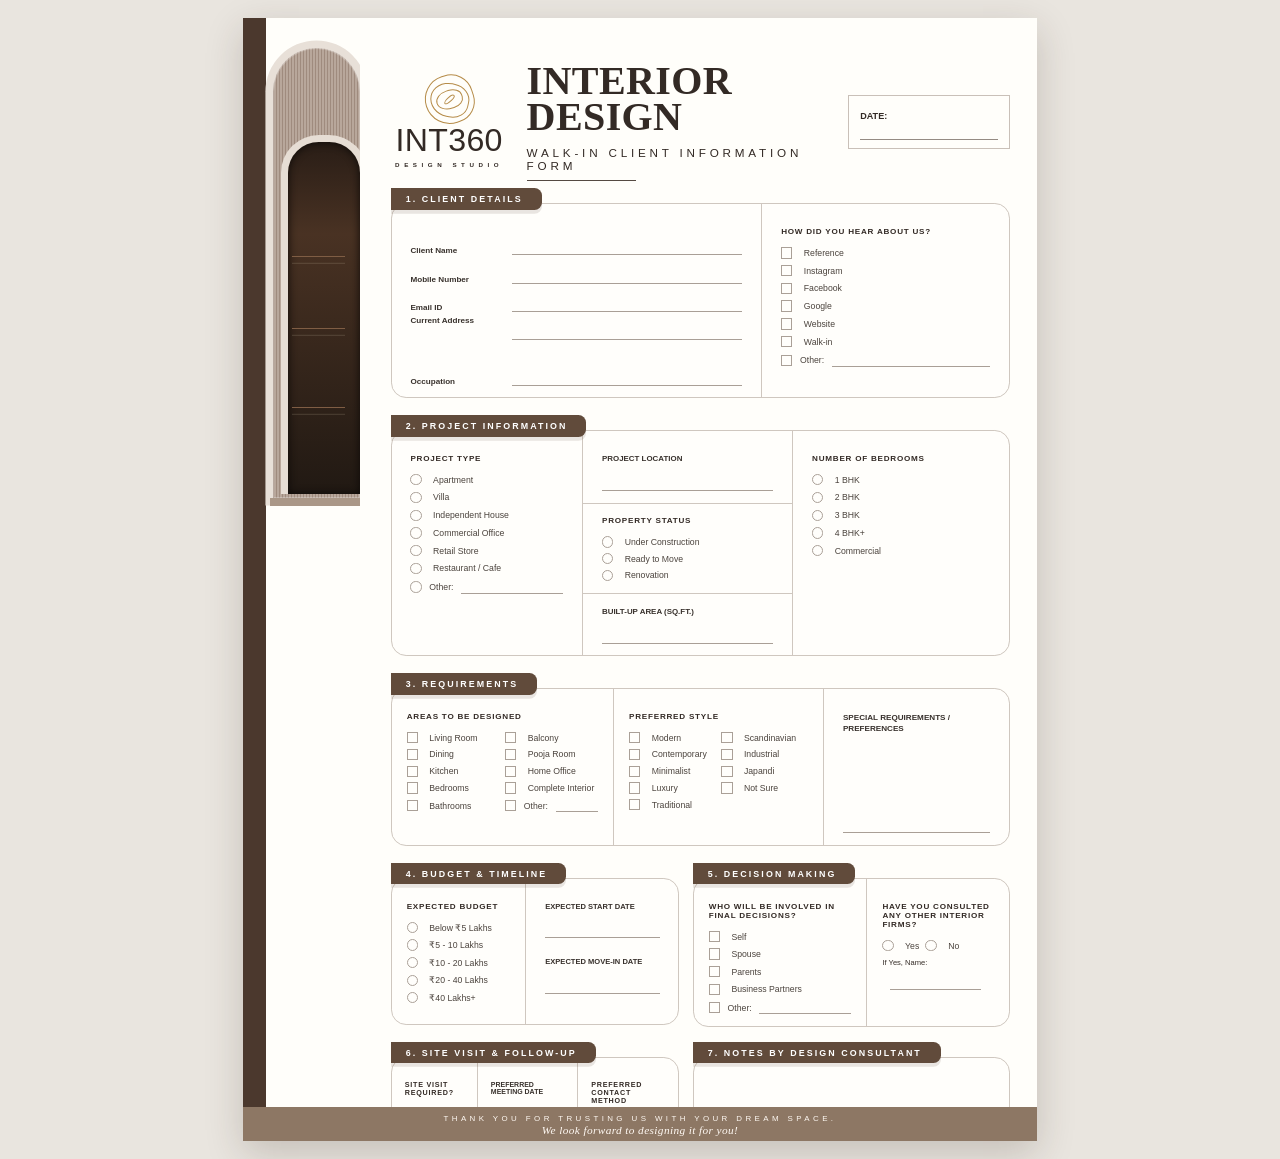
==== exact-replica.html @ fd920ab2 "Initialize project and fix PDF rendering" ====
<!doctype html>
<html lang="en">
  <head>
    <meta charset="UTF-8" />
    <meta name="viewport" content="width=device-width, initial-scale=1.0" />
    <title>Interior Design - Walk-in Client Information Form</title>
    <link rel="stylesheet" href="exact-replica.css" />
  </head>
  <body>
    <main class="paper" aria-label="Interior design walk-in client information form">
      <aside class="decor" aria-hidden="true">
        <i class="edge"></i><i class="arch"><b></b><b></b><b></b></i><i class="floor"></i>
      </aside>

      <header class="form-header">
        <div class="brand" aria-label="INT360 Design Studio">
          <span class="fingerprint"><i></i><i></i><i></i><i></i></span>
          <strong>INT360</strong><small>DESIGN STUDIO</small>
        </div>
        <div class="form-title"><h1>INTERIOR DESIGN</h1><p>WALK-IN CLIENT INFORMATION FORM</p><i></i></div>
        <label class="date-box">DATE:<input name="date" type="text" aria-label="Date" /></label>
      </header>

      <form class="brief-form">
        <section class="section client-section">
          <h2>1. CLIENT DETAILS</h2>
          <div class="panel client-grid">
            <div class="lines">
              <label>Client Name <input name="client-name" type="text" /></label>
              <label>Mobile Number <input name="mobile" type="tel" /></label>
              <label>Email ID <input name="email" type="email" /></label>
              <label class="address">Current Address <textarea name="address" rows="2"></textarea></label>
              <label>Occupation <input name="occupation" type="text" /></label>
            </div>
            <div class="option-block source">
              <h3>HOW DID YOU HEAR ABOUT US?</h3>
              <div class="options"><label><input type="checkbox" name="source" value="Reference" />Reference</label><label><input type="checkbox" name="source" value="Instagram" />Instagram</label><label><input type="checkbox" name="source" value="Facebook" />Facebook</label><label><input type="checkbox" name="source" value="Google" />Google</label><label><input type="checkbox" name="source" value="Website" />Website</label><label><input type="checkbox" name="source" value="Walk-in" />Walk-in</label><label class="other"><input type="checkbox" name="source" value="Other" />Other:<input type="text" name="source-other" /></label></div>
            </div>
          </div>
        </section>

        <section class="section project-section">
          <h2>2. PROJECT INFORMATION</h2>
          <div class="panel project-grid">
            <div class="option-block split-right"><h3>PROJECT TYPE</h3><div class="options"><label><input type="radio" name="project-type" value="Apartment" />Apartment</label><label><input type="radio" name="project-type" value="Villa" />Villa</label><label><input type="radio" name="project-type" value="Independent House" />Independent House</label><label><input type="radio" name="project-type" value="Commercial Office" />Commercial Office</label><label><input type="radio" name="project-type" value="Retail Store" />Retail Store</label><label><input type="radio" name="project-type" value="Restaurant / Cafe" />Restaurant / Cafe</label><label class="other"><input type="radio" name="project-type" value="Other" />Other:<input type="text" name="project-other" /></label></div></div>
            <div class="project-middle split-right"><label>PROJECT LOCATION<input name="location" type="text" /></label><div class="rule"></div><div class="option-block"><h3>PROPERTY STATUS</h3><div class="options short"><label><input type="radio" name="status" value="Under Construction" />Under Construction</label><label><input type="radio" name="status" value="Ready to Move" />Ready to Move</label><label><input type="radio" name="status" value="Renovation" />Renovation</label></div></div><div class="rule"></div><label>BUILT-UP AREA (SQ.FT.)<input name="area" type="text" /></label></div>
            <div class="option-block bedrooms"><h3>NUMBER OF BEDROOMS</h3><div class="options"><label><input type="radio" name="bedrooms" value="1 BHK" />1 BHK</label><label><input type="radio" name="bedrooms" value="2 BHK" />2 BHK</label><label><input type="radio" name="bedrooms" value="3 BHK" />3 BHK</label><label><input type="radio" name="bedrooms" value="4 BHK+" />4 BHK+</label><label><input type="radio" name="bedrooms" value="Commercial" />Commercial</label></div></div>
          </div>
        </section>

        <section class="section requirements-section">
          <h2>3. REQUIREMENTS</h2>
          <div class="panel requirements-grid">
            <div class="option-block areas split-right"><h3>AREAS TO BE DESIGNED</h3><div class="options columns"><label><input type="checkbox" name="areas" value="Living Room" />Living Room</label><label><input type="checkbox" name="areas" value="Balcony" />Balcony</label><label><input type="checkbox" name="areas" value="Dining" />Dining</label><label><input type="checkbox" name="areas" value="Pooja Room" />Pooja Room</label><label><input type="checkbox" name="areas" value="Kitchen" />Kitchen</label><label><input type="checkbox" name="areas" value="Home Office" />Home Office</label><label><input type="checkbox" name="areas" value="Bedrooms" />Bedrooms</label><label><input type="checkbox" name="areas" value="Complete Interior" />Complete Interior</label><label><input type="checkbox" name="areas" value="Bathrooms" />Bathrooms</label><label class="other"><input type="checkbox" name="areas" value="Other" />Other:<input type="text" name="area-other" /></label></div></div>
            <div class="option-block styles split-right"><h3>PREFERRED STYLE</h3><div class="options columns"><label><input type="checkbox" name="style" value="Modern" />Modern</label><label><input type="checkbox" name="style" value="Scandinavian" />Scandinavian</label><label><input type="checkbox" name="style" value="Contemporary" />Contemporary</label><label><input type="checkbox" name="style" value="Industrial" />Industrial</label><label><input type="checkbox" name="style" value="Minimalist" />Minimalist</label><label><input type="checkbox" name="style" value="Japandi" />Japandi</label><label><input type="checkbox" name="style" value="Luxury" />Luxury</label><label><input type="checkbox" name="style" value="Not Sure" />Not Sure</label><label><input type="checkbox" name="style" value="Traditional" />Traditional</label></div></div>
            <label class="notes">SPECIAL REQUIREMENTS /<br />PREFERENCES<textarea name="preferences" rows="4"></textarea></label>
          </div>
        </section>

        <div class="two-up">
          <section class="section budget-section"><h2>4. BUDGET &amp; TIMELINE</h2><div class="panel budget-grid"><div class="option-block split-right"><h3>EXPECTED BUDGET</h3><div class="options"><label><input type="radio" name="budget" value="Below 5 Lakhs" />Below ₹5 Lakhs</label><label><input type="radio" name="budget" value="5-10 Lakhs" />₹5 - 10 Lakhs</label><label><input type="radio" name="budget" value="10-20 Lakhs" />₹10 - 20 Lakhs</label><label><input type="radio" name="budget" value="20-40 Lakhs" />₹20 - 40 Lakhs</label><label><input type="radio" name="budget" value="40 Lakhs+" />₹40 Lakhs+</label></div></div><div class="dates"><label>EXPECTED START DATE<input name="start-date" type="text" /></label><label>EXPECTED MOVE-IN DATE<input name="move-in-date" type="text" /></label></div></div></section>
          <section class="section decision-section"><h2>5. DECISION MAKING</h2><div class="panel decision-grid"><div class="option-block split-right"><h3>WHO WILL BE INVOLVED IN FINAL DECISIONS?</h3><div class="options"><label><input type="checkbox" name="decision" value="Self" />Self</label><label><input type="checkbox" name="decision" value="Spouse" />Spouse</label><label><input type="checkbox" name="decision" value="Parents" />Parents</label><label><input type="checkbox" name="decision" value="Business Partners" />Business Partners</label><label class="other"><input type="checkbox" name="decision" value="Other" />Other:<input type="text" name="decision-other" /></label></div></div><div class="option-block consulted"><h3>HAVE YOU CONSULTED ANY OTHER INTERIOR FIRMS?</h3><div class="options inline"><label><input type="radio" name="other-firms" value="Yes" />Yes</label><label><input type="radio" name="other-firms" value="No" />No</label></div><label class="firm">If Yes, Name:<input name="firm-name" type="text" /></label></div></div></section>
        </div>

        <div class="two-up final-row">
          <section class="section visit-section"><h2>6. SITE VISIT &amp; FOLLOW-UP</h2><div class="panel visit-grid"><div class="option-block split-right"><h3>SITE VISIT REQUIRED?</h3><div class="options"><label><input type="radio" name="site-visit" value="Yes" />Yes</label><label><input type="radio" name="site-visit" value="No" />No</label></div></div><label class="meeting split-right">PREFERRED MEETING DATE<input name="meeting-date" type="text" /></label><div class="option-block"><h3>PREFERRED CONTACT METHOD</h3><div class="options"><label><input type="checkbox" name="contact" value="Call" />Call</label><label><input type="checkbox" name="contact" value="WhatsApp" />WhatsApp</label><label><input type="checkbox" name="contact" value="Email" />Email</label></div></div></div></section>
          <section class="section consultant-section"><h2>7. NOTES BY DESIGN CONSULTANT</h2><div class="panel consultant"><textarea name="consultant-notes" rows="3" aria-label="Notes by design consultant"></textarea><div><label>CONSULTANT NAME:<input name="consultant-name" type="text" /></label><label>SIGNATURE:<input name="signature" type="text" /></label></div></div></section>
        </div>
      </form>
      <footer>THANK YOU FOR TRUSTING US WITH YOUR DREAM SPACE.<em>We look forward to designing it for you!</em></footer>
    </main>
    <script src="exact-replica.js"></script>
  </body>
</html>
---- exact-replica.css ----
:root { --ink:#332a25; --brown:#614b3b; --line:#cfc7bf; --paper:#fffefa; --muted:#615852; }
* { box-sizing:border-box; }
body { margin:0; padding:18px; color:var(--ink); background:#e9e5df; font-family:Arial, Helvetica, sans-serif; -webkit-print-color-adjust:exact; print-color-adjust:exact; }
.paper { position:relative; width:210mm; height:297mm; margin:auto; padding:10mm 7mm 11mm 39mm; overflow:hidden; background:var(--paper); box-shadow:0 12px 36px rgba(54,41,30,.2); }
.decor { position:absolute; inset:0 auto 0 0; width:31mm; overflow:hidden; pointer-events:none; }
.decor .edge { position:absolute; inset:0 auto 0 0; width:6mm; background:#4b382d; }
.decor .arch { position:absolute; top:8mm; left:8mm; width:23mm; height:119mm; border-radius:12mm 12mm 0 0; background:repeating-linear-gradient(90deg,#9f8b7e 0 1px,#b8a79b 1px 3px); box-shadow:0 0 0 2mm #e8e0d8, inset 0 0 0 1px rgba(255,255,255,.25); }
.decor .arch::before { content:""; position:absolute; top:23mm; left:2mm; width:19mm; height:93mm; border:2.1mm solid #e6ddd4; border-bottom:0; border-radius:10mm 10mm 0 0; background:linear-gradient(180deg,#291d16,#493223 26%,#211913); box-shadow:inset 0 0 8px #0c0907; }
.decor .arch b { position:absolute; z-index:1; left:5mm; width:14mm; height:1px; background:#7f5d44; box-shadow:0 1.8mm 0 rgba(254,238,215,.15); }
.decor .arch b:nth-child(1){top:55mm}.decor .arch b:nth-child(2){top:74mm}.decor .arch b:nth-child(3){top:95mm}.decor .floor { position:absolute; left:7mm; top:127mm; width:24mm; height:2mm; background:#aa9787; }
.form-header { display:grid; grid-template-columns:31mm 1fr 43mm; align-items:center; min-height:35mm; gap:5mm; }
.brand { text-align:center; letter-spacing:.02em; }.brand strong { display:block; margin-top:1mm; font-size:8.5mm; line-height:.8; font-weight:500; }.brand small { display:block; margin-top:2mm; font-size:1.65mm; letter-spacing:1.2mm; font-weight:700; }
.fingerprint { position:relative; display:block; width:13mm; height:13mm; margin:auto; transform:rotate(-18deg); }.fingerprint i { position:absolute; inset:0; border:1px solid #b68c49; border-radius:52% 48% 46% 54%; }.fingerprint i:nth-child(2){inset:2mm 1.4mm;transform:rotate(30deg)}.fingerprint i:nth-child(3){inset:4mm 3mm}.fingerprint i:nth-child(4){inset:5.8mm 4.8mm;transform:rotate(-25deg)}
.form-title { align-self:center; }.form-title h1 { margin:0; font:700 10.6mm/.9 Georgia,serif; letter-spacing:.1mm; }.form-title p { margin:3mm 0 2mm; font-size:3.1mm; font-weight:500; letter-spacing:1mm; }.form-title i { display:block; width:29mm; border-bottom:.45mm solid #554a42; }
.date-box { display:block; padding:4mm 3mm 2mm; border:.45mm solid #c9c0b8; font-size:2.4mm; font-weight:700; }.date-box input { display:block; width:100%; margin-top:1mm; padding:0 0 1mm; border:0; border-bottom:.35mm solid #958b83; outline:0; background:transparent; font-size:2.6mm; }
.brief-form { display:grid; gap:4.5mm; }.section { position:relative; padding-top:4mm; }.section h2 { position:absolute; z-index:2; top:0; left:0; margin:0; padding:1.55mm 5mm 1.55mm 4mm; border-radius:0 2mm 2mm 0; color:#fff; background:var(--brown); box-shadow:0 1mm 0 rgba(75,53,38,.12); font-size:2.35mm; letter-spacing:.55mm; }
.panel { position:relative; overflow:hidden; border:.4mm solid var(--line); border-radius:4mm; background:rgba(255,255,255,.14); }.client-grid,.project-grid,.requirements-grid,.budget-grid,.decision-grid,.visit-grid { display:grid; }.client-grid{grid-template-columns:60% 40%;min-height:48mm}.project-grid{grid-template-columns:31% 34% 35%;min-height:54mm}.requirements-grid{grid-template-columns:36% 34% 30%;min-height:40mm}.two-up{display:grid;grid-template-columns:1fr 1.1fr;gap:3.5mm}.budget-grid{grid-template-columns:47% 53%;min-height:35mm}.decision-grid{grid-template-columns:55% 45%;min-height:35mm}.visit-grid{grid-template-columns:30% 35% 35%;min-height:27mm}
.lines,.option-block,.project-middle,.dates,.meeting,.notes { padding:6mm 5mm 3mm; }.lines { border-right:.35mm solid var(--line); }.split-right { border-right:.35mm solid var(--line); }.lines label,.project-middle>label,.dates label,.meeting,.notes,.consultant label { display:block; color:#38312c; font-size:2.15mm; font-weight:700; }.lines label { display:grid; grid-template-columns:25mm 1fr; align-items:end; gap:2mm; min-height:7.5mm; }.lines .address { align-items:start; min-height:12mm; padding-top:1mm; }.lines input,.lines textarea,.project-middle input,.dates input,.meeting input,.notes textarea,.consultant input,.other input[type=text],.firm input { width:100%; min-width:0; padding:0 0 1mm; border:0; border-bottom:.35mm solid #a99f96; outline:0; background:transparent; font:2.3mm Arial,sans-serif; }.lines textarea,.notes textarea,.consultant textarea { resize:none; }.option-block h3 { margin:0 0 3mm; font-size:2.15mm; letter-spacing:.2mm; }.options { display:grid; gap:1.7mm; }.options label { display:flex; align-items:center; gap:3mm; color:#4b433d; font-size:2.3mm; white-space:nowrap; }.options.columns { grid-template-columns:1fr 1fr; column-gap:5mm; }.options.inline { display:flex; gap:5mm; }.options.short { gap:1.4mm; }.options .other { gap:2mm; }.other input[type=text] { height:3.5mm; }.option-block input[type=checkbox],.option-block input[type=radio] { appearance:none; width:3mm; height:3mm; flex:none; margin:0; border:.35mm solid #aaa097; background:transparent; display:grid; place-content:center; }.option-block input[type=radio]{border-radius:50%}.option-block input[type=checkbox]::after,.option-block input[type=radio]::after { content:""; width:1.5mm; height:1.5mm; transform:scale(0); background:#604a3a; }.option-block input[type=checkbox]::after{clip-path:polygon(14% 44%,0 65%,40% 100%,100% 21%,79% 0,38% 58%)}.option-block input[type=radio]::after{border-radius:50%}.option-block input:checked::after{transform:scale(1)}
.project-middle { padding:6mm 5mm 3mm; }.project-middle>label { font-size:2.1mm; }.project-middle input { display:block; margin-top:3.5mm; }.project-middle .option-block { padding:0; }.rule { height:.35mm; margin:3.2mm -5mm; background:var(--line); }.bedrooms{padding-left:5mm}.requirements-grid>.option-block{padding:6mm 4mm 3mm}.requirements-grid .options{gap:1.45mm}.notes{padding-left:5mm;line-height:1.45}.notes textarea{display:block;margin-top:5mm;height:21mm;font-size:2.2mm}.budget-grid .option-block,.decision-grid .option-block{padding:6mm 4mm 3mm}.budget-grid .options,.decision-grid .options{gap:1.65mm}.dates{padding:6mm 5mm 3mm}.dates label{margin-bottom:5mm;font-size:2mm}.dates input,.meeting input{display:block;margin-top:3.4mm}.consulted h3{max-width:32mm}.firm{margin-top:4mm;font-size:2mm}.firm input{display:inline-block;width:24mm;margin-left:2mm}.visit-grid>.option-block,.visit-grid>.meeting{padding:6mm 3.5mm 3mm}.visit-grid h3{font-size:1.9mm}.meeting{font-size:1.85mm}.consultant{min-height:27mm;padding:6mm 4mm 3mm}.consultant>textarea{display:block;width:100%;height:10mm;border:0;border-bottom:.35mm solid #a99f96;outline:0;background:transparent;font:2.1mm Arial,sans-serif;resize:none}.consultant>div{display:grid;grid-template-columns:1fr 1fr;gap:5mm;margin-top:3mm}.consultant label{display:flex;align-items:end;gap:3mm;white-space:nowrap;font-size:1.9mm}.final-row{margin-top:-.5mm}
footer { position:absolute; right:0; bottom:0; left:0; height:9mm; padding-top:2mm; color:#fff9f3; text-align:center; background:#8d7764; font-size:2.1mm; letter-spacing:.9mm; }footer em{display:block;margin-top:.2mm;font:italic 3mm Georgia,serif;letter-spacing:.1mm}
input:focus,textarea:focus { border-bottom-color:#a9834b!important; box-shadow:0 1mm 0 rgba(169,131,75,.18); }
@media (max-width:850px){body{padding:0;background:#fff}.paper{width:210mm;transform:scale(calc((100vw - 8px)/794));transform-origin:top left;margin:4px 0 calc(-297mm + (297mm * ((100vw - 8px)/794)))} }
@media print{@page{size:A4;margin:0}body{padding:0;background:#fff}.paper{box-shadow:none;margin:0;height:297mm;overflow:hidden;page-break-inside:avoid}}
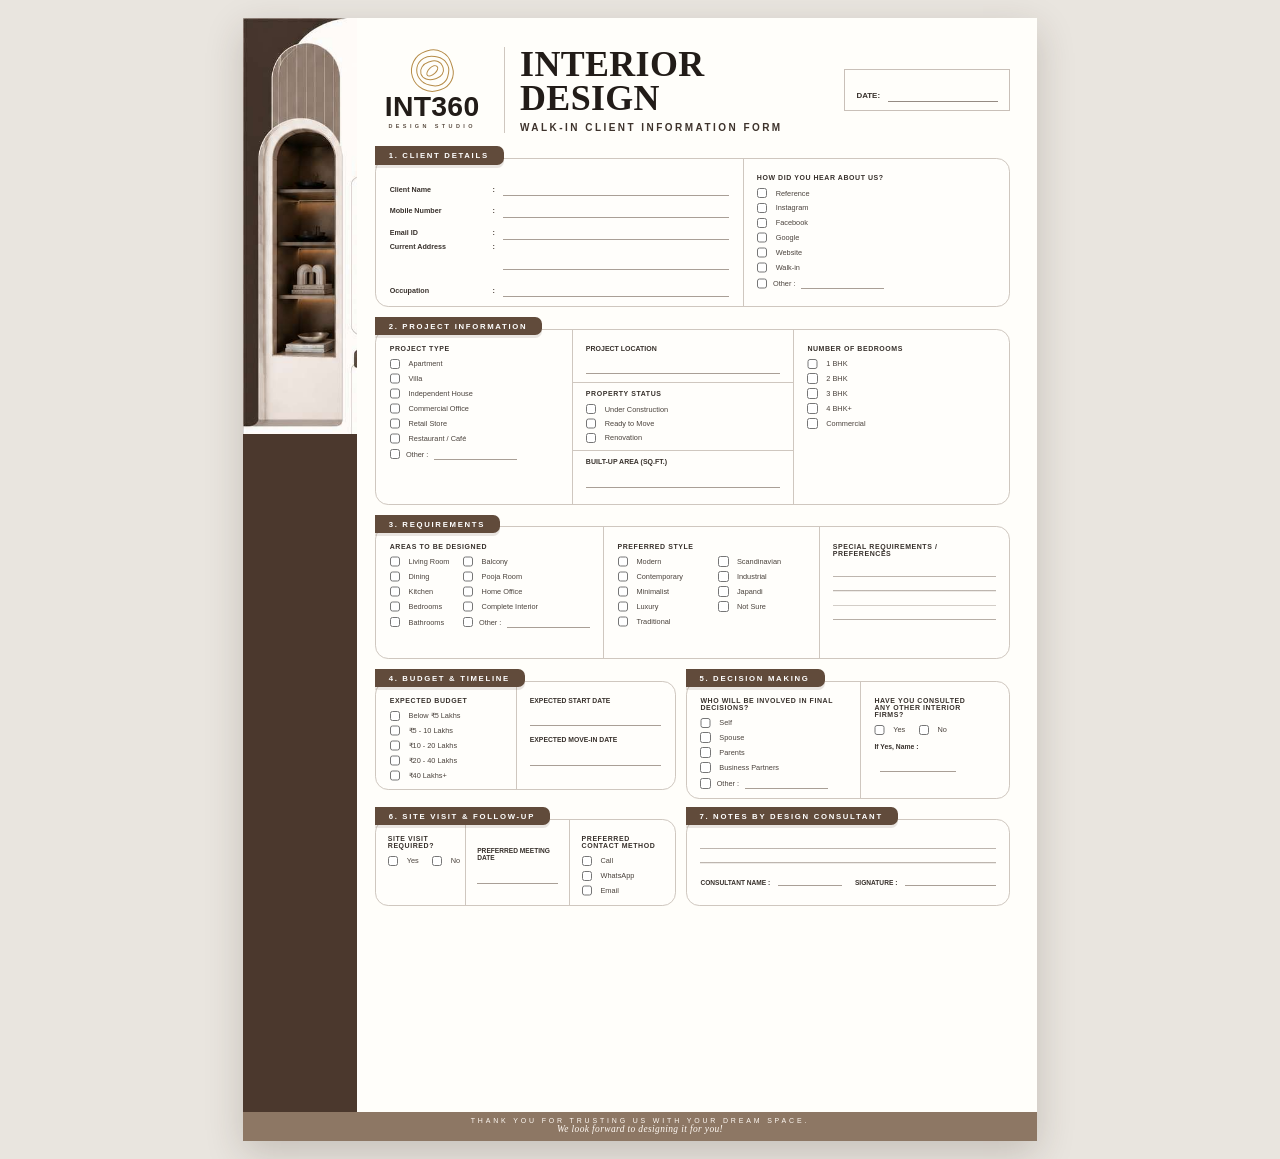
==== commit a2b527f0: "Pixel-perfect matching to original Entry form.pdf reference" ====
--- a/exact-replica.html
+++ b/exact-replica.html
@@ -3,13 +3,14 @@
   <head>
     <meta charset="UTF-8" />
     <meta name="viewport" content="width=device-width, initial-scale=1.0" />
+    <link rel="icon" href="data:image/svg+xml,%3Csvg xmlns='http://www.w3.org/2000/svg' viewBox='0 0 32 32'%3E%3Crect width='32' height='32' rx='4' fill='%235b4536'/%3E%3C/svg%3E" />
     <title>Interior Design - Walk-in Client Information Form</title>
     <link rel="stylesheet" href="exact-replica.css" />
   </head>
   <body>
     <main class="paper" aria-label="Interior design walk-in client information form">
       <aside class="decor" aria-hidden="true">
-        <i class="edge"></i><i class="arch"><b></b><b></b><b></b></i><i class="floor"></i>
+        <img src="arch_photo.png" alt="" class="arch-img" />
       </aside>
 
       <header class="form-header">
@@ -17,8 +18,14 @@
           <span class="fingerprint"><i></i><i></i><i></i><i></i></span>
           <strong>INT360</strong><small>DESIGN STUDIO</small>
         </div>
-        <div class="form-title"><h1>INTERIOR DESIGN</h1><p>WALK-IN CLIENT INFORMATION FORM</p><i></i></div>
-        <label class="date-box">DATE:<input name="date" type="text" aria-label="Date" /></label>
+        <div class="form-title">
+          <h1>INTERIOR DESIGN</h1>
+          <p>WALK-IN CLIENT INFORMATION FORM</p>
+        </div>
+        <div class="date-box">
+          <span class="date-label">DATE:</span>
+          <input name="date" type="text" aria-label="Date" />
+        </div>
       </header>
 
       <form class="brief-form">
@@ -26,15 +33,23 @@
           <h2>1. CLIENT DETAILS</h2>
           <div class="panel client-grid">
             <div class="lines">
-              <label>Client Name <input name="client-name" type="text" /></label>
-              <label>Mobile Number <input name="mobile" type="tel" /></label>
-              <label>Email ID <input name="email" type="email" /></label>
-              <label class="address">Current Address <textarea name="address" rows="2"></textarea></label>
-              <label>Occupation <input name="occupation" type="text" /></label>
+              <label><span>Client Name</span> <i>:</i> <input name="client-name" type="text" /></label>
+              <label><span>Mobile Number</span> <i>:</i> <input name="mobile" type="tel" /></label>
+              <label><span>Email ID</span> <i>:</i> <input name="email" type="email" /></label>
+              <label class="address"><span>Current Address</span> <i>:</i> <textarea name="address" rows="2"></textarea></label>
+              <label><span>Occupation</span> <i>:</i> <input name="occupation" type="text" /></label>
             </div>
             <div class="option-block source">
               <h3>HOW DID YOU HEAR ABOUT US?</h3>
-              <div class="options"><label><input type="checkbox" name="source" value="Reference" />Reference</label><label><input type="checkbox" name="source" value="Instagram" />Instagram</label><label><input type="checkbox" name="source" value="Facebook" />Facebook</label><label><input type="checkbox" name="source" value="Google" />Google</label><label><input type="checkbox" name="source" value="Website" />Website</label><label><input type="checkbox" name="source" value="Walk-in" />Walk-in</label><label class="other"><input type="checkbox" name="source" value="Other" />Other:<input type="text" name="source-other" /></label></div>
+              <div class="options">
+                <label><input type="checkbox" name="source" value="Reference" />Reference</label>
+                <label><input type="checkbox" name="source" value="Instagram" />Instagram</label>
+                <label><input type="checkbox" name="source" value="Facebook" />Facebook</label>
+                <label><input type="checkbox" name="source" value="Google" />Google</label>
+                <label><input type="checkbox" name="source" value="Website" />Website</label>
+                <label><input type="checkbox" name="source" value="Walk-in" />Walk-in</label>
+                <label class="other"><input type="checkbox" name="source" value="Other" />Other : <input type="text" name="source-other" /></label>
+              </div>
             </div>
           </div>
         </section>
@@ -42,32 +57,170 @@
         <section class="section project-section">
           <h2>2. PROJECT INFORMATION</h2>
           <div class="panel project-grid">
-            <div class="option-block split-right"><h3>PROJECT TYPE</h3><div class="options"><label><input type="radio" name="project-type" value="Apartment" />Apartment</label><label><input type="radio" name="project-type" value="Villa" />Villa</label><label><input type="radio" name="project-type" value="Independent House" />Independent House</label><label><input type="radio" name="project-type" value="Commercial Office" />Commercial Office</label><label><input type="radio" name="project-type" value="Retail Store" />Retail Store</label><label><input type="radio" name="project-type" value="Restaurant / Cafe" />Restaurant / Cafe</label><label class="other"><input type="radio" name="project-type" value="Other" />Other:<input type="text" name="project-other" /></label></div></div>
-            <div class="project-middle split-right"><label>PROJECT LOCATION<input name="location" type="text" /></label><div class="rule"></div><div class="option-block"><h3>PROPERTY STATUS</h3><div class="options short"><label><input type="radio" name="status" value="Under Construction" />Under Construction</label><label><input type="radio" name="status" value="Ready to Move" />Ready to Move</label><label><input type="radio" name="status" value="Renovation" />Renovation</label></div></div><div class="rule"></div><label>BUILT-UP AREA (SQ.FT.)<input name="area" type="text" /></label></div>
-            <div class="option-block bedrooms"><h3>NUMBER OF BEDROOMS</h3><div class="options"><label><input type="radio" name="bedrooms" value="1 BHK" />1 BHK</label><label><input type="radio" name="bedrooms" value="2 BHK" />2 BHK</label><label><input type="radio" name="bedrooms" value="3 BHK" />3 BHK</label><label><input type="radio" name="bedrooms" value="4 BHK+" />4 BHK+</label><label><input type="radio" name="bedrooms" value="Commercial" />Commercial</label></div></div>
+            <div class="option-block split-right">
+              <h3>PROJECT TYPE</h3>
+              <div class="options">
+                <label><input type="checkbox" name="project-type" value="Apartment" />Apartment</label>
+                <label><input type="checkbox" name="project-type" value="Villa" />Villa</label>
+                <label><input type="checkbox" name="project-type" value="Independent House" />Independent House</label>
+                <label><input type="checkbox" name="project-type" value="Commercial Office" />Commercial Office</label>
+                <label><input type="checkbox" name="project-type" value="Retail Store" />Retail Store</label>
+                <label><input type="checkbox" name="project-type" value="Restaurant / Cafe" />Restaurant / Café</label>
+                <label class="other"><input type="checkbox" name="project-type" value="Other" />Other : <input type="text" name="project-other" /></label>
+              </div>
+            </div>
+            <div class="project-middle split-right">
+              <label class="stacked-field"><span>PROJECT LOCATION</span><input name="location" type="text" /></label>
+              <div class="rule"></div>
+              <div class="option-block nested">
+                <h3>PROPERTY STATUS</h3>
+                <div class="options short">
+                  <label><input type="checkbox" name="status" value="Under Construction" />Under Construction</label>
+                  <label><input type="checkbox" name="status" value="Ready to Move" />Ready to Move</label>
+                  <label><input type="checkbox" name="status" value="Renovation" />Renovation</label>
+                </div>
+              </div>
+              <div class="rule"></div>
+              <label class="stacked-field"><span>BUILT-UP AREA (SQ.FT.)</span><input name="area" type="text" /></label>
+            </div>
+            <div class="option-block bedrooms">
+              <h3>NUMBER OF BEDROOMS</h3>
+              <div class="options">
+                <label><input type="checkbox" name="bedrooms" value="1 BHK" />1 BHK</label>
+                <label><input type="checkbox" name="bedrooms" value="2 BHK" />2 BHK</label>
+                <label><input type="checkbox" name="bedrooms" value="3 BHK" />3 BHK</label>
+                <label><input type="checkbox" name="bedrooms" value="4 BHK+" />4 BHK+</label>
+                <label><input type="checkbox" name="bedrooms" value="Commercial" />Commercial</label>
+              </div>
+            </div>
           </div>
         </section>
 
         <section class="section requirements-section">
           <h2>3. REQUIREMENTS</h2>
           <div class="panel requirements-grid">
-            <div class="option-block areas split-right"><h3>AREAS TO BE DESIGNED</h3><div class="options columns"><label><input type="checkbox" name="areas" value="Living Room" />Living Room</label><label><input type="checkbox" name="areas" value="Balcony" />Balcony</label><label><input type="checkbox" name="areas" value="Dining" />Dining</label><label><input type="checkbox" name="areas" value="Pooja Room" />Pooja Room</label><label><input type="checkbox" name="areas" value="Kitchen" />Kitchen</label><label><input type="checkbox" name="areas" value="Home Office" />Home Office</label><label><input type="checkbox" name="areas" value="Bedrooms" />Bedrooms</label><label><input type="checkbox" name="areas" value="Complete Interior" />Complete Interior</label><label><input type="checkbox" name="areas" value="Bathrooms" />Bathrooms</label><label class="other"><input type="checkbox" name="areas" value="Other" />Other:<input type="text" name="area-other" /></label></div></div>
-            <div class="option-block styles split-right"><h3>PREFERRED STYLE</h3><div class="options columns"><label><input type="checkbox" name="style" value="Modern" />Modern</label><label><input type="checkbox" name="style" value="Scandinavian" />Scandinavian</label><label><input type="checkbox" name="style" value="Contemporary" />Contemporary</label><label><input type="checkbox" name="style" value="Industrial" />Industrial</label><label><input type="checkbox" name="style" value="Minimalist" />Minimalist</label><label><input type="checkbox" name="style" value="Japandi" />Japandi</label><label><input type="checkbox" name="style" value="Luxury" />Luxury</label><label><input type="checkbox" name="style" value="Not Sure" />Not Sure</label><label><input type="checkbox" name="style" value="Traditional" />Traditional</label></div></div>
-            <label class="notes">SPECIAL REQUIREMENTS /<br />PREFERENCES<textarea name="preferences" rows="4"></textarea></label>
+            <div class="option-block areas split-right">
+              <h3>AREAS TO BE DESIGNED</h3>
+              <div class="options columns">
+                <label><input type="checkbox" name="areas" value="Living Room" />Living Room</label>
+                <label><input type="checkbox" name="areas" value="Balcony" />Balcony</label>
+                <label><input type="checkbox" name="areas" value="Dining" />Dining</label>
+                <label><input type="checkbox" name="areas" value="Pooja Room" />Pooja Room</label>
+                <label><input type="checkbox" name="areas" value="Kitchen" />Kitchen</label>
+                <label><input type="checkbox" name="areas" value="Home Office" />Home Office</label>
+                <label><input type="checkbox" name="areas" value="Bedrooms" />Bedrooms</label>
+                <label><input type="checkbox" name="areas" value="Complete Interior" />Complete Interior</label>
+                <label><input type="checkbox" name="areas" value="Bathrooms" />Bathrooms</label>
+                <label class="other"><input type="checkbox" name="areas" value="Other" />Other : <input type="text" name="area-other" /></label>
+              </div>
+            </div>
+            <div class="option-block styles split-right">
+              <h3>PREFERRED STYLE</h3>
+              <div class="options columns">
+                <label><input type="checkbox" name="style" value="Modern" />Modern</label>
+                <label><input type="checkbox" name="style" value="Scandinavian" />Scandinavian</label>
+                <label><input type="checkbox" name="style" value="Contemporary" />Contemporary</label>
+                <label><input type="checkbox" name="style" value="Industrial" />Industrial</label>
+                <label><input type="checkbox" name="style" value="Minimalist" />Minimalist</label>
+                <label><input type="checkbox" name="style" value="Japandi" />Japandi</label>
+                <label><input type="checkbox" name="style" value="Luxury" />Luxury</label>
+                <label><input type="checkbox" name="style" value="Not Sure" />Not Sure</label>
+                <label><input type="checkbox" name="style" value="Traditional" />Traditional</label>
+              </div>
+            </div>
+            <div class="notes-block">
+              <h3>SPECIAL REQUIREMENTS / PREFERENCES</h3>
+              <textarea name="preferences" rows="4" class="lined-notes"></textarea>
+            </div>
           </div>
         </section>
 
         <div class="two-up">
-          <section class="section budget-section"><h2>4. BUDGET &amp; TIMELINE</h2><div class="panel budget-grid"><div class="option-block split-right"><h3>EXPECTED BUDGET</h3><div class="options"><label><input type="radio" name="budget" value="Below 5 Lakhs" />Below ₹5 Lakhs</label><label><input type="radio" name="budget" value="5-10 Lakhs" />₹5 - 10 Lakhs</label><label><input type="radio" name="budget" value="10-20 Lakhs" />₹10 - 20 Lakhs</label><label><input type="radio" name="budget" value="20-40 Lakhs" />₹20 - 40 Lakhs</label><label><input type="radio" name="budget" value="40 Lakhs+" />₹40 Lakhs+</label></div></div><div class="dates"><label>EXPECTED START DATE<input name="start-date" type="text" /></label><label>EXPECTED MOVE-IN DATE<input name="move-in-date" type="text" /></label></div></div></section>
-          <section class="section decision-section"><h2>5. DECISION MAKING</h2><div class="panel decision-grid"><div class="option-block split-right"><h3>WHO WILL BE INVOLVED IN FINAL DECISIONS?</h3><div class="options"><label><input type="checkbox" name="decision" value="Self" />Self</label><label><input type="checkbox" name="decision" value="Spouse" />Spouse</label><label><input type="checkbox" name="decision" value="Parents" />Parents</label><label><input type="checkbox" name="decision" value="Business Partners" />Business Partners</label><label class="other"><input type="checkbox" name="decision" value="Other" />Other:<input type="text" name="decision-other" /></label></div></div><div class="option-block consulted"><h3>HAVE YOU CONSULTED ANY OTHER INTERIOR FIRMS?</h3><div class="options inline"><label><input type="radio" name="other-firms" value="Yes" />Yes</label><label><input type="radio" name="other-firms" value="No" />No</label></div><label class="firm">If Yes, Name:<input name="firm-name" type="text" /></label></div></div></section>
+          <section class="section budget-section">
+            <h2>4. BUDGET &amp; TIMELINE</h2>
+            <div class="panel budget-grid">
+              <div class="option-block split-right">
+                <h3>EXPECTED BUDGET</h3>
+                <div class="options">
+                  <label><input type="checkbox" name="budget" value="Below 5 Lakhs" />Below ₹5 Lakhs</label>
+                  <label><input type="checkbox" name="budget" value="5-10 Lakhs" />₹5 - 10 Lakhs</label>
+                  <label><input type="checkbox" name="budget" value="10-20 Lakhs" />₹10 - 20 Lakhs</label>
+                  <label><input type="checkbox" name="budget" value="20-40 Lakhs" />₹20 - 40 Lakhs</label>
+                  <label><input type="checkbox" name="budget" value="40 Lakhs+" />₹40 Lakhs+</label>
+                </div>
+              </div>
+              <div class="dates">
+                <label class="stacked-field"><span>EXPECTED START DATE</span><input name="start-date" type="text" /></label>
+                <label class="stacked-field"><span>EXPECTED MOVE-IN DATE</span><input name="move-in-date" type="text" /></label>
+              </div>
+            </div>
+          </section>
+
+          <section class="section decision-section">
+            <h2>5. DECISION MAKING</h2>
+            <div class="panel decision-grid">
+              <div class="option-block split-right">
+                <h3>WHO WILL BE INVOLVED IN FINAL DECISIONS?</h3>
+                <div class="options">
+                  <label><input type="checkbox" name="decision" value="Self" />Self</label>
+                  <label><input type="checkbox" name="decision" value="Spouse" />Spouse</label>
+                  <label><input type="checkbox" name="decision" value="Parents" />Parents</label>
+                  <label><input type="checkbox" name="decision" value="Business Partners" />Business Partners</label>
+                  <label class="other"><input type="checkbox" name="decision" value="Other" />Other : <input type="text" name="decision-other" /></label>
+                </div>
+              </div>
+              <div class="option-block consulted">
+                <h3>HAVE YOU CONSULTED ANY OTHER INTERIOR FIRMS?</h3>
+                <div class="options inline">
+                  <label><input type="checkbox" name="other-firms" value="Yes" />Yes</label>
+                  <label><input type="checkbox" name="other-firms" value="No" />No</label>
+                </div>
+                <label class="firm">If Yes, Name : <input name="firm-name" type="text" /></label>
+              </div>
+            </div>
+          </section>
         </div>
 
         <div class="two-up final-row">
-          <section class="section visit-section"><h2>6. SITE VISIT &amp; FOLLOW-UP</h2><div class="panel visit-grid"><div class="option-block split-right"><h3>SITE VISIT REQUIRED?</h3><div class="options"><label><input type="radio" name="site-visit" value="Yes" />Yes</label><label><input type="radio" name="site-visit" value="No" />No</label></div></div><label class="meeting split-right">PREFERRED MEETING DATE<input name="meeting-date" type="text" /></label><div class="option-block"><h3>PREFERRED CONTACT METHOD</h3><div class="options"><label><input type="checkbox" name="contact" value="Call" />Call</label><label><input type="checkbox" name="contact" value="WhatsApp" />WhatsApp</label><label><input type="checkbox" name="contact" value="Email" />Email</label></div></div></div></section>
-          <section class="section consultant-section"><h2>7. NOTES BY DESIGN CONSULTANT</h2><div class="panel consultant"><textarea name="consultant-notes" rows="3" aria-label="Notes by design consultant"></textarea><div><label>CONSULTANT NAME:<input name="consultant-name" type="text" /></label><label>SIGNATURE:<input name="signature" type="text" /></label></div></div></section>
+          <section class="section visit-section">
+            <h2>6. SITE VISIT &amp; FOLLOW-UP</h2>
+            <div class="panel visit-grid">
+              <div class="option-block split-right">
+                <h3>SITE VISIT REQUIRED?</h3>
+                <div class="options inline">
+                  <label><input type="checkbox" name="site-visit" value="Yes" />Yes</label>
+                  <label><input type="checkbox" name="site-visit" value="No" />No</label>
+                </div>
+              </div>
+              <label class="meeting split-right"><span>PREFERRED MEETING DATE</span><input name="meeting-date" type="text" /></label>
+              <div class="option-block">
+                <h3>PREFERRED CONTACT METHOD</h3>
+                <div class="options">
+                  <label><input type="checkbox" name="contact" value="Call" />Call</label>
+                  <label><input type="checkbox" name="contact" value="WhatsApp" />WhatsApp</label>
+                  <label><input type="checkbox" name="contact" value="Email" />Email</label>
+                </div>
+              </div>
+            </div>
+          </section>
+
+          <section class="section consultant-section">
+            <h2>7. NOTES BY DESIGN CONSULTANT</h2>
+            <div class="panel consultant">
+              <textarea name="consultant-notes" rows="3" class="lined-notes" aria-label="Notes by design consultant"></textarea>
+              <div class="consultant-sign">
+                <label><span>CONSULTANT NAME :</span><input name="consultant-name" type="text" /></label>
+                <label><span>SIGNATURE :</span><input name="signature" type="text" /></label>
+              </div>
+            </div>
+          </section>
         </div>
       </form>
-      <footer>THANK YOU FOR TRUSTING US WITH YOUR DREAM SPACE.<em>We look forward to designing it for you!</em></footer>
+
+      <footer>
+        THANK YOU FOR TRUSTING US WITH YOUR DREAM SPACE.
+        <em>We look forward to designing it for you!</em>
+      </footer>
     </main>
     <script src="exact-replica.js"></script>
   </body>
--- a/exact-replica.css
+++ b/exact-replica.css
@@ -1,23 +1,119 @@
-:root { --ink:#332a25; --brown:#614b3b; --line:#cfc7bf; --paper:#fffefa; --muted:#615852; }
+/* html2canvas-safe: no variables, no font shorthand, no bare decimals */
 * { box-sizing:border-box; }
-body { margin:0; padding:18px; color:var(--ink); background:#e9e5df; font-family:Arial, Helvetica, sans-serif; -webkit-print-color-adjust:exact; print-color-adjust:exact; }
-.paper { position:relative; width:210mm; height:297mm; margin:auto; padding:10mm 7mm 11mm 39mm; overflow:hidden; background:var(--paper); box-shadow:0 12px 36px rgba(54,41,30,.2); }
-.decor { position:absolute; inset:0 auto 0 0; width:31mm; overflow:hidden; pointer-events:none; }
-.decor .edge { position:absolute; inset:0 auto 0 0; width:6mm; background:#4b382d; }
-.decor .arch { position:absolute; top:8mm; left:8mm; width:23mm; height:119mm; border-radius:12mm 12mm 0 0; background:repeating-linear-gradient(90deg,#9f8b7e 0 1px,#b8a79b 1px 3px); box-shadow:0 0 0 2mm #e8e0d8, inset 0 0 0 1px rgba(255,255,255,.25); }
-.decor .arch::before { content:""; position:absolute; top:23mm; left:2mm; width:19mm; height:93mm; border:2.1mm solid #e6ddd4; border-bottom:0; border-radius:10mm 10mm 0 0; background:linear-gradient(180deg,#291d16,#493223 26%,#211913); box-shadow:inset 0 0 8px #0c0907; }
-.decor .arch b { position:absolute; z-index:1; left:5mm; width:14mm; height:1px; background:#7f5d44; box-shadow:0 1.8mm 0 rgba(254,238,215,.15); }
-.decor .arch b:nth-child(1){top:55mm}.decor .arch b:nth-child(2){top:74mm}.decor .arch b:nth-child(3){top:95mm}.decor .floor { position:absolute; left:7mm; top:127mm; width:24mm; height:2mm; background:#aa9787; }
-.form-header { display:grid; grid-template-columns:31mm 1fr 43mm; align-items:center; min-height:35mm; gap:5mm; }
-.brand { text-align:center; letter-spacing:.02em; }.brand strong { display:block; margin-top:1mm; font-size:8.5mm; line-height:.8; font-weight:500; }.brand small { display:block; margin-top:2mm; font-size:1.65mm; letter-spacing:1.2mm; font-weight:700; }
-.fingerprint { position:relative; display:block; width:13mm; height:13mm; margin:auto; transform:rotate(-18deg); }.fingerprint i { position:absolute; inset:0; border:1px solid #b68c49; border-radius:52% 48% 46% 54%; }.fingerprint i:nth-child(2){inset:2mm 1.4mm;transform:rotate(30deg)}.fingerprint i:nth-child(3){inset:4mm 3mm}.fingerprint i:nth-child(4){inset:5.8mm 4.8mm;transform:rotate(-25deg)}
-.form-title { align-self:center; }.form-title h1 { margin:0; font:700 10.6mm/.9 Georgia,serif; letter-spacing:.1mm; }.form-title p { margin:3mm 0 2mm; font-size:3.1mm; font-weight:500; letter-spacing:1mm; }.form-title i { display:block; width:29mm; border-bottom:.45mm solid #554a42; }
-.date-box { display:block; padding:4mm 3mm 2mm; border:.45mm solid #c9c0b8; font-size:2.4mm; font-weight:700; }.date-box input { display:block; width:100%; margin-top:1mm; padding:0 0 1mm; border:0; border-bottom:.35mm solid #958b83; outline:0; background:transparent; font-size:2.6mm; }
-.brief-form { display:grid; gap:4.5mm; }.section { position:relative; padding-top:4mm; }.section h2 { position:absolute; z-index:2; top:0; left:0; margin:0; padding:1.55mm 5mm 1.55mm 4mm; border-radius:0 2mm 2mm 0; color:#fff; background:var(--brown); box-shadow:0 1mm 0 rgba(75,53,38,.12); font-size:2.35mm; letter-spacing:.55mm; }
-.panel { position:relative; overflow:hidden; border:.4mm solid var(--line); border-radius:4mm; background:rgba(255,255,255,.14); }.client-grid,.project-grid,.requirements-grid,.budget-grid,.decision-grid,.visit-grid { display:grid; }.client-grid{grid-template-columns:60% 40%;min-height:48mm}.project-grid{grid-template-columns:31% 34% 35%;min-height:54mm}.requirements-grid{grid-template-columns:36% 34% 30%;min-height:40mm}.two-up{display:grid;grid-template-columns:1fr 1.1fr;gap:3.5mm}.budget-grid{grid-template-columns:47% 53%;min-height:35mm}.decision-grid{grid-template-columns:55% 45%;min-height:35mm}.visit-grid{grid-template-columns:30% 35% 35%;min-height:27mm}
-.lines,.option-block,.project-middle,.dates,.meeting,.notes { padding:6mm 5mm 3mm; }.lines { border-right:.35mm solid var(--line); }.split-right { border-right:.35mm solid var(--line); }.lines label,.project-middle>label,.dates label,.meeting,.notes,.consultant label { display:block; color:#38312c; font-size:2.15mm; font-weight:700; }.lines label { display:grid; grid-template-columns:25mm 1fr; align-items:end; gap:2mm; min-height:7.5mm; }.lines .address { align-items:start; min-height:12mm; padding-top:1mm; }.lines input,.lines textarea,.project-middle input,.dates input,.meeting input,.notes textarea,.consultant input,.other input[type=text],.firm input { width:100%; min-width:0; padding:0 0 1mm; border:0; border-bottom:.35mm solid #a99f96; outline:0; background:transparent; font:2.3mm Arial,sans-serif; }.lines textarea,.notes textarea,.consultant textarea { resize:none; }.option-block h3 { margin:0 0 3mm; font-size:2.15mm; letter-spacing:.2mm; }.options { display:grid; gap:1.7mm; }.options label { display:flex; align-items:center; gap:3mm; color:#4b433d; font-size:2.3mm; white-space:nowrap; }.options.columns { grid-template-columns:1fr 1fr; column-gap:5mm; }.options.inline { display:flex; gap:5mm; }.options.short { gap:1.4mm; }.options .other { gap:2mm; }.other input[type=text] { height:3.5mm; }.option-block input[type=checkbox],.option-block input[type=radio] { appearance:none; width:3mm; height:3mm; flex:none; margin:0; border:.35mm solid #aaa097; background:transparent; display:grid; place-content:center; }.option-block input[type=radio]{border-radius:50%}.option-block input[type=checkbox]::after,.option-block input[type=radio]::after { content:""; width:1.5mm; height:1.5mm; transform:scale(0); background:#604a3a; }.option-block input[type=checkbox]::after{clip-path:polygon(14% 44%,0 65%,40% 100%,100% 21%,79% 0,38% 58%)}.option-block input[type=radio]::after{border-radius:50%}.option-block input:checked::after{transform:scale(1)}
-.project-middle { padding:6mm 5mm 3mm; }.project-middle>label { font-size:2.1mm; }.project-middle input { display:block; margin-top:3.5mm; }.project-middle .option-block { padding:0; }.rule { height:.35mm; margin:3.2mm -5mm; background:var(--line); }.bedrooms{padding-left:5mm}.requirements-grid>.option-block{padding:6mm 4mm 3mm}.requirements-grid .options{gap:1.45mm}.notes{padding-left:5mm;line-height:1.45}.notes textarea{display:block;margin-top:5mm;height:21mm;font-size:2.2mm}.budget-grid .option-block,.decision-grid .option-block{padding:6mm 4mm 3mm}.budget-grid .options,.decision-grid .options{gap:1.65mm}.dates{padding:6mm 5mm 3mm}.dates label{margin-bottom:5mm;font-size:2mm}.dates input,.meeting input{display:block;margin-top:3.4mm}.consulted h3{max-width:32mm}.firm{margin-top:4mm;font-size:2mm}.firm input{display:inline-block;width:24mm;margin-left:2mm}.visit-grid>.option-block,.visit-grid>.meeting{padding:6mm 3.5mm 3mm}.visit-grid h3{font-size:1.9mm}.meeting{font-size:1.85mm}.consultant{min-height:27mm;padding:6mm 4mm 3mm}.consultant>textarea{display:block;width:100%;height:10mm;border:0;border-bottom:.35mm solid #a99f96;outline:0;background:transparent;font:2.1mm Arial,sans-serif;resize:none}.consultant>div{display:grid;grid-template-columns:1fr 1fr;gap:5mm;margin-top:3mm}.consultant label{display:flex;align-items:end;gap:3mm;white-space:nowrap;font-size:1.9mm}.final-row{margin-top:-.5mm}
-footer { position:absolute; right:0; bottom:0; left:0; height:9mm; padding-top:2mm; color:#fff9f3; text-align:center; background:#8d7764; font-size:2.1mm; letter-spacing:.9mm; }footer em{display:block;margin-top:.2mm;font:italic 3mm Georgia,serif;letter-spacing:.1mm}
-input:focus,textarea:focus { border-bottom-color:#a9834b!important; box-shadow:0 1mm 0 rgba(169,131,75,.18); }
-@media (max-width:850px){body{padding:0;background:#fff}.paper{width:210mm;transform:scale(calc((100vw - 8px)/794));transform-origin:top left;margin:4px 0 calc(-297mm + (297mm * ((100vw - 8px)/794)))} }
-@media print{@page{size:A4;margin:0}body{padding:0;background:#fff}.paper{box-shadow:none;margin:0;height:297mm;overflow:hidden;page-break-inside:avoid}}
+body { margin:0px; padding:18px; color:#221c18; background:#e9e5df; font-family:Arial, Helvetica, sans-serif; }
+.paper { position:relative; width:210mm; height:297mm; margin:auto; padding:6mm 7mm 8mm 35mm; overflow:hidden; background:#fffefa; box-shadow:0 12px 36px rgba(54,41,30,0.2); }
+
+/* Left decorative column */
+.decor { position:absolute; top:0; bottom:0; left:0; width:30mm; overflow:hidden; pointer-events:none; background:#4b382d; }
+.decor .arch-img { position:absolute; top:0; left:0; width:100%; height:auto; object-fit:cover; display:block; }
+
+/* Header */
+.form-header { display:grid; grid-template-columns:30mm 1fr 44mm; align-items:center; min-height:26mm; gap:4mm; margin-bottom:2mm; }
+.brand { text-align:center; letter-spacing:0.02em; }
+.brand strong { display:block; margin-top:0.5mm; font-size:7.5mm; line-height:0.85; font-weight:600; color:#221c18; }
+.brand small { display:block; margin-top:1.5mm; font-size:1.45mm; letter-spacing:0.9mm; font-weight:700; color:#5c4e43; }
+.fingerprint { position:relative; display:block; width:11mm; height:11mm; margin:auto; transform:rotate(-18deg); }
+.fingerprint i { position:absolute; top:0; right:0; bottom:0; left:0; border:1px solid #b68c49; border-radius:52% 48% 46% 54%; }
+.fingerprint i:nth-child(2){top:1.5mm;right:1.2mm;bottom:1.5mm;left:1.2mm;transform:rotate(30deg)}
+.fingerprint i:nth-child(3){top:3mm;right:2.4mm;bottom:3mm;left:2.4mm}
+.fingerprint i:nth-child(4){top:4.5mm;right:3.6mm;bottom:4.5mm;left:3.6mm;transform:rotate(-25deg)}
+
+.form-title { align-self:center; border-left:0.35mm solid #cfc7bf; padding-left:4mm; }
+.form-title h1 { margin:0px; font-weight:700; font-size:9.5mm; line-height:0.95; font-family:Georgia,serif; letter-spacing:0.1mm; color:#221c18; }
+.form-title p { margin:1.8mm 0 0; font-size:2.65mm; font-weight:600; letter-spacing:0.65mm; color:#3e332c; }
+
+.date-box { display:flex; align-items:flex-end; gap:2mm; padding:2.5mm 3mm 2mm; border:0.4mm solid #c9c0b8; min-height:11mm; }
+.date-label { font-size:2.1mm; font-weight:700; color:#38312c; flex:none; padding-bottom:0.5mm; }
+.date-box input { display:block; width:100%; border:none; border-bottom:0.35mm solid #958b83; outline:0; background:transparent; font-size:2.15mm; font-family:Arial,sans-serif; padding:0 0 0.5mm; height:4.5mm; line-height:4.5mm; }
+
+/* Brief Form */
+.brief-form { display:grid; gap:2.8mm; }
+.section { position:relative; padding-top:3mm; }
+.section h2 { position:absolute; z-index:2; top:0; left:0; margin:0px; padding:1.2mm 4mm 1.2mm 3.5mm; border-radius:0 1.8mm 1.8mm 0; color:#fff; background:#614b3b; box-shadow:0 0.8mm 0 rgba(75,53,38,0.12); font-size:2.05mm; letter-spacing:0.45mm; font-weight:700; }
+.panel { position:relative; overflow:hidden; border:0.35mm solid #cfc7bf; border-radius:3.5mm; background:rgba(255,255,255,0.2); }
+
+/* Grids */
+.client-grid { display:grid; grid-template-columns:58% 42%; min-height:39mm; }
+.project-grid { display:grid; grid-template-columns:31% 35% 34%; min-height:45mm; }
+.requirements-grid { display:grid; grid-template-columns:36% 34% 30%; min-height:35mm; }
+.two-up { display:grid; grid-template-columns:1fr 1.08fr; gap:2.8mm; }
+.budget-grid { display:grid; grid-template-columns:47% 53%; min-height:29mm; }
+.decision-grid { display:grid; grid-template-columns:54% 46%; min-height:29mm; }
+.visit-grid { display:grid; grid-template-columns:30% 35% 35%; min-height:23mm; }
+
+/* Blocks */
+.lines,.option-block,.project-middle,.dates,.meeting,.notes-block,.consultant { padding:4mm 3.5mm 2.2mm; }
+.lines { border-right:0.35mm solid #cfc7bf; }
+.split-right { border-right:0.35mm solid #cfc7bf; }
+
+/* Form lines with aligned colons */
+.lines label { display:grid; grid-template-columns:25mm 3mm 1fr; align-items:flex-end; gap:1mm; min-height:5.8mm; color:#38312c; font-size:1.9mm; font-weight:700; }
+.lines label span { white-space:nowrap; padding-bottom:0.6mm; }
+.lines label i { font-style:normal; text-align:center; font-weight:700; color:#4a3f36; padding-bottom:0.6mm; }
+.lines .address { align-items:flex-start; min-height:9.5mm; padding-top:0.5mm; }
+.lines .address span,.lines .address i { padding-top:0.5mm; }
+.lines input,.lines textarea,.project-middle input,.dates input,.meeting input,.consultant input,.other input[type=text],.firm input { width:100%; min-width:0; padding:0 0 0.5mm; border:none; border-bottom:0.35mm solid #a99f96; outline:0; background:transparent; font-size:2mm; font-family:Arial,sans-serif; color:#1f1712; }
+.lines input { height:4.5mm; line-height:4.5mm; }
+.lines textarea { height:7.5mm; resize:none; line-height:1.3; }
+
+.stacked-field { display:block; color:#38312c; font-size:1.85mm; font-weight:700; margin-bottom:2mm; }
+.stacked-field span { display:block; margin-bottom:1.5mm; }
+.stacked-field input { display:block; width:100%; height:4.5mm; line-height:4.5mm; border:none; border-bottom:0.35mm solid #a99f96; background:transparent; outline:0; font-size:2mm; }
+
+.option-block h3,.notes-block h3 { margin:0 0 1.8mm; font-size:1.85mm; letter-spacing:0.15mm; color:#38312c; font-weight:700; }
+.options { display:grid; gap:1.15mm; }
+.options label { display:flex; align-items:center; gap:2.2mm; color:#4b433d; font-size:1.95mm; white-space:nowrap; cursor:pointer; }
+.options.columns { grid-template-columns:1fr 1fr; column-gap:3.5mm; }
+.options.inline { display:flex; gap:3.5mm; }
+.options.short { gap:1mm; }
+.options .other { gap:1.5mm; }
+.other input[type=text] { height:3.2mm; width:22mm; display:inline-block; }
+
+/* Square Checkboxes matching original entry form */
+.option-block input[type=checkbox],.option-block input[type=radio] { width:2.8mm; height:2.8mm; flex:none; margin:0px; border:0.35mm solid #8f8277; background:transparent; border-radius:0.5mm; }
+.option-block input[type=checkbox]:checked,.option-block input[type=radio]:checked { background:#604a3a; }
+
+.project-middle { padding:4mm 3.5mm 2.2mm; }
+.project-middle .nested { padding:0; }
+.rule { height:0.35mm; margin:1.8mm -3.5mm; background:#cfc7bf; }
+.bedrooms { padding-left:3.5mm; }
+
+.notes-block textarea.lined-notes { display:block; width:100%; height:16mm; border:none; outline:0; background:transparent; font-size:1.95mm; line-height:3.8mm; resize:none; background-image:repeating-linear-gradient(to bottom, transparent 0px, transparent 3.4mm, #a99f96 3.5mm, transparent 3.8mm); }
+
+.budget-grid .option-block,.decision-grid .option-block { padding:4mm 3.5mm 2.2mm; }
+.dates { padding:4mm 3.5mm 2.2mm; }
+.dates .stacked-field { margin-bottom:2.5mm; font-size:1.8mm; }
+
+.consulted h3 { max-width:28mm; }
+.firm { margin-top:2.5mm; font-size:1.8mm; font-weight:700; color:#38312c; }
+.firm input { display:inline-block; width:20mm; margin-left:1.5mm; }
+
+.visit-grid>.option-block,.visit-grid>.meeting { padding:4mm 3mm 2.2mm; }
+.meeting { font-size:1.75mm; font-weight:700; color:#38312c; display:flex; flex-direction:column; justify-content:center; }
+.meeting span { display:block; margin-bottom:1.5mm; }
+.meeting input { display:block; width:100%; height:4.5mm; line-height:4.5mm; }
+
+.consultant { min-height:23mm; padding:4mm 3.5mm 2.2mm; }
+.consultant textarea.lined-notes { display:block; width:100%; height:8mm; border:none; outline:0; background:transparent; font-size:1.9mm; line-height:3.8mm; resize:none; background-image:repeating-linear-gradient(to bottom, transparent 0px, transparent 3.4mm, #a99f96 3.5mm, transparent 3.8mm); }
+.consultant-sign { display:grid; grid-template-columns:1fr 1fr; gap:3.5mm; margin-top:1.5mm; }
+.consultant-sign label { display:flex; align-items:flex-end; gap:2mm; white-space:nowrap; font-size:1.75mm; font-weight:700; color:#38312c; }
+.consultant-sign input { height:4mm; line-height:4mm; }
+
+.final-row { margin-top:-0.5mm; }
+
+/* Footer */
+footer { position:absolute; right:0; bottom:0; left:0; height:7.5mm; padding-top:1.2mm; color:#fff9f3; text-align:center; background:#8d7764; font-size:1.85mm; letter-spacing:0.75mm; }
+footer em { display:block; margin-top:0.2mm; font-style:italic; font-size:2.5mm; font-family:Georgia,serif; letter-spacing:0.1mm; }
+
+input:focus,textarea:focus { border-bottom-color:#a9834b!important; box-shadow:0 1mm 0 rgba(169,131,75,0.18); }
+
+@media (max-width:850px){
+  body { padding: 0; background: #fff; }
+  .paper { width: 210mm; max-width: 100%; transform-origin: top left; }
+}
+
+@media print {
+  @page { size: A4; margin: 0; }
+  body { padding: 0; background: #fff; }
+  .paper { box-shadow: none; margin: 0; height: 297mm; overflow: hidden; page-break-inside: avoid; }
+}
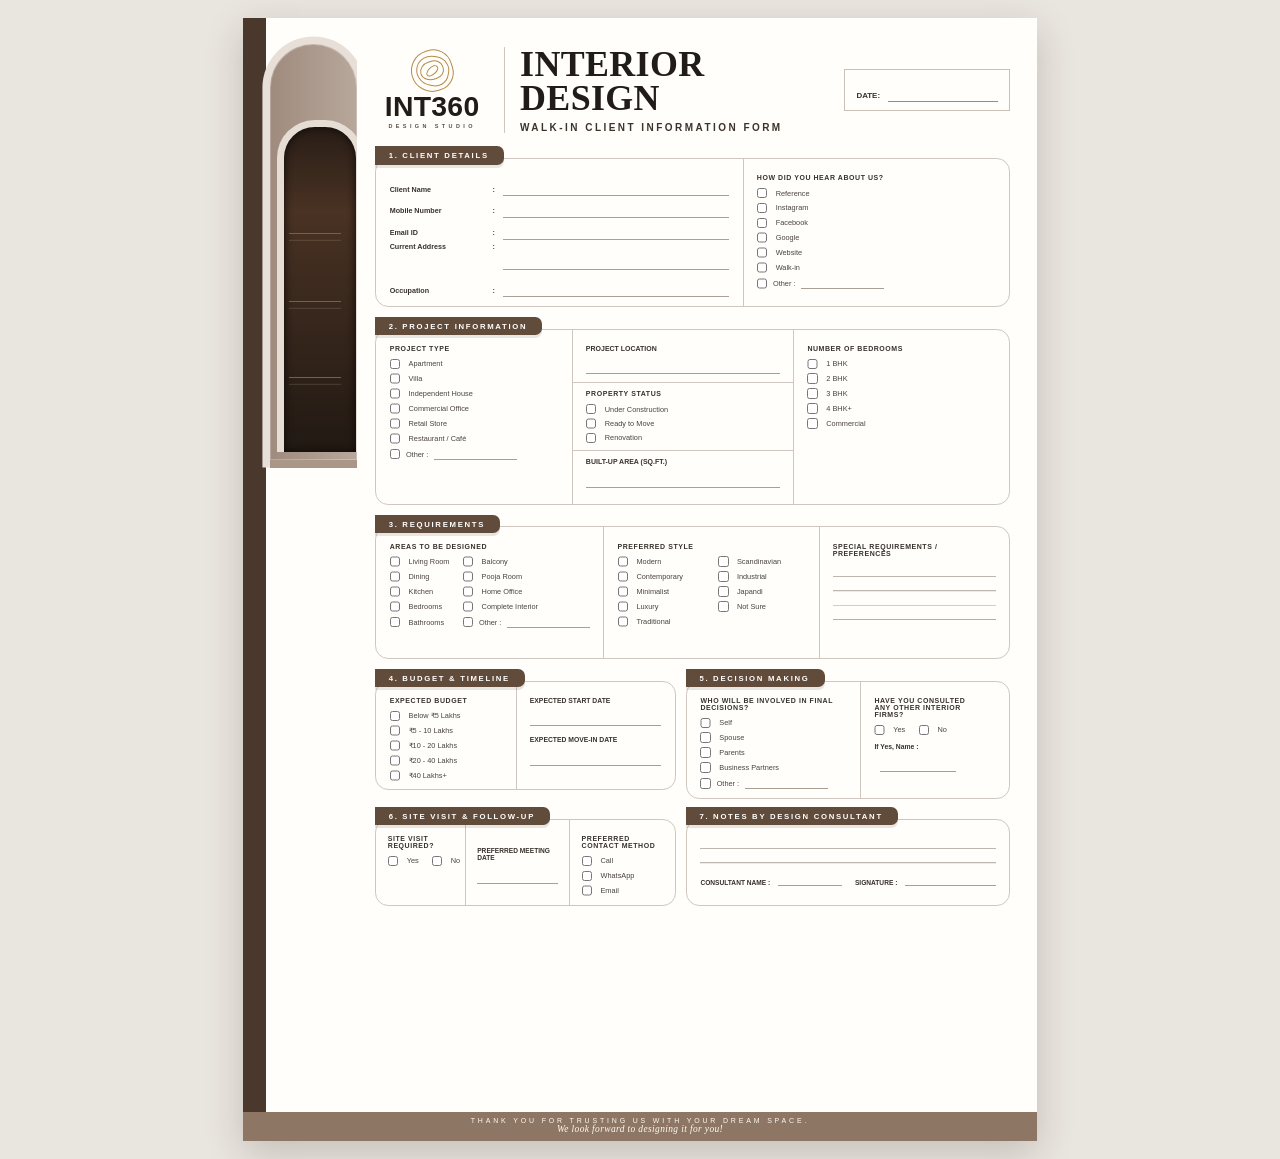
==== commit be849067: "Remove raster arch photo; restore clean vector architectural styling" ====
--- a/exact-replica.html
+++ b/exact-replica.html
@@ -10,7 +10,7 @@
   <body>
     <main class="paper" aria-label="Interior design walk-in client information form">
       <aside class="decor" aria-hidden="true">
-        <img src="arch_photo.png" alt="" class="arch-img" />
+        <i class="edge"></i><i class="arch"><b></b><b></b><b></b></i><i class="floor"></i>
       </aside>
 
       <header class="form-header">
--- a/exact-replica.css
+++ b/exact-replica.css
@@ -3,9 +3,14 @@
 body { margin:0px; padding:18px; color:#221c18; background:#e9e5df; font-family:Arial, Helvetica, sans-serif; }
 .paper { position:relative; width:210mm; height:297mm; margin:auto; padding:6mm 7mm 8mm 35mm; overflow:hidden; background:#fffefa; box-shadow:0 12px 36px rgba(54,41,30,0.2); }
 
-/* Left decorative column */
-.decor { position:absolute; top:0; bottom:0; left:0; width:30mm; overflow:hidden; pointer-events:none; background:#4b382d; }
-.decor .arch-img { position:absolute; top:0; left:0; width:100%; height:auto; object-fit:cover; display:block; }
+/* Left decorative column (clean architectural arch) */
+.decor { position:absolute; top:0; right:auto; bottom:0; left:0; width:30mm; overflow:hidden; pointer-events:none; }
+.decor .edge { position:absolute; top:0; right:auto; bottom:0; left:0; width:6mm; background:#4b382d; }
+.decor .arch { position:absolute; top:7mm; left:7mm; width:23mm; height:110mm; border-radius:12mm 12mm 0 0; background:linear-gradient(90deg, #9f8b7e 0%, #b8a79b 100%); box-shadow:0 0 0 2mm #e8e0d8, inset 0 0 0 1px rgba(255,255,255,0.25); }
+.decor .arch::before { content:" "; position:absolute; top:20mm; left:2mm; width:19mm; height:86mm; border:2.1mm solid #e6ddd4; border-bottom:none; border-radius:10mm 10mm 0 0; background:linear-gradient(180deg, #291d16 0%, #493223 26%, #211913 100%); box-shadow:inset 0 0 8px #0c0907; }
+.decor .arch b { position:absolute; z-index:1; left:5mm; width:14mm; height:1px; background:#7f5d44; box-shadow:0 1.8mm 0 rgba(254,238,215,0.15); }
+.decor .arch b:nth-child(1){top:50mm}.decor .arch b:nth-child(2){top:68mm}.decor .arch b:nth-child(3){top:88mm}
+.decor .floor { position:absolute; left:7mm; top:117mm; width:24mm; height:2mm; background:#aa9787; }
 
 /* Header */
 .form-header { display:grid; grid-template-columns:30mm 1fr 44mm; align-items:center; min-height:26mm; gap:4mm; margin-bottom:2mm; }
